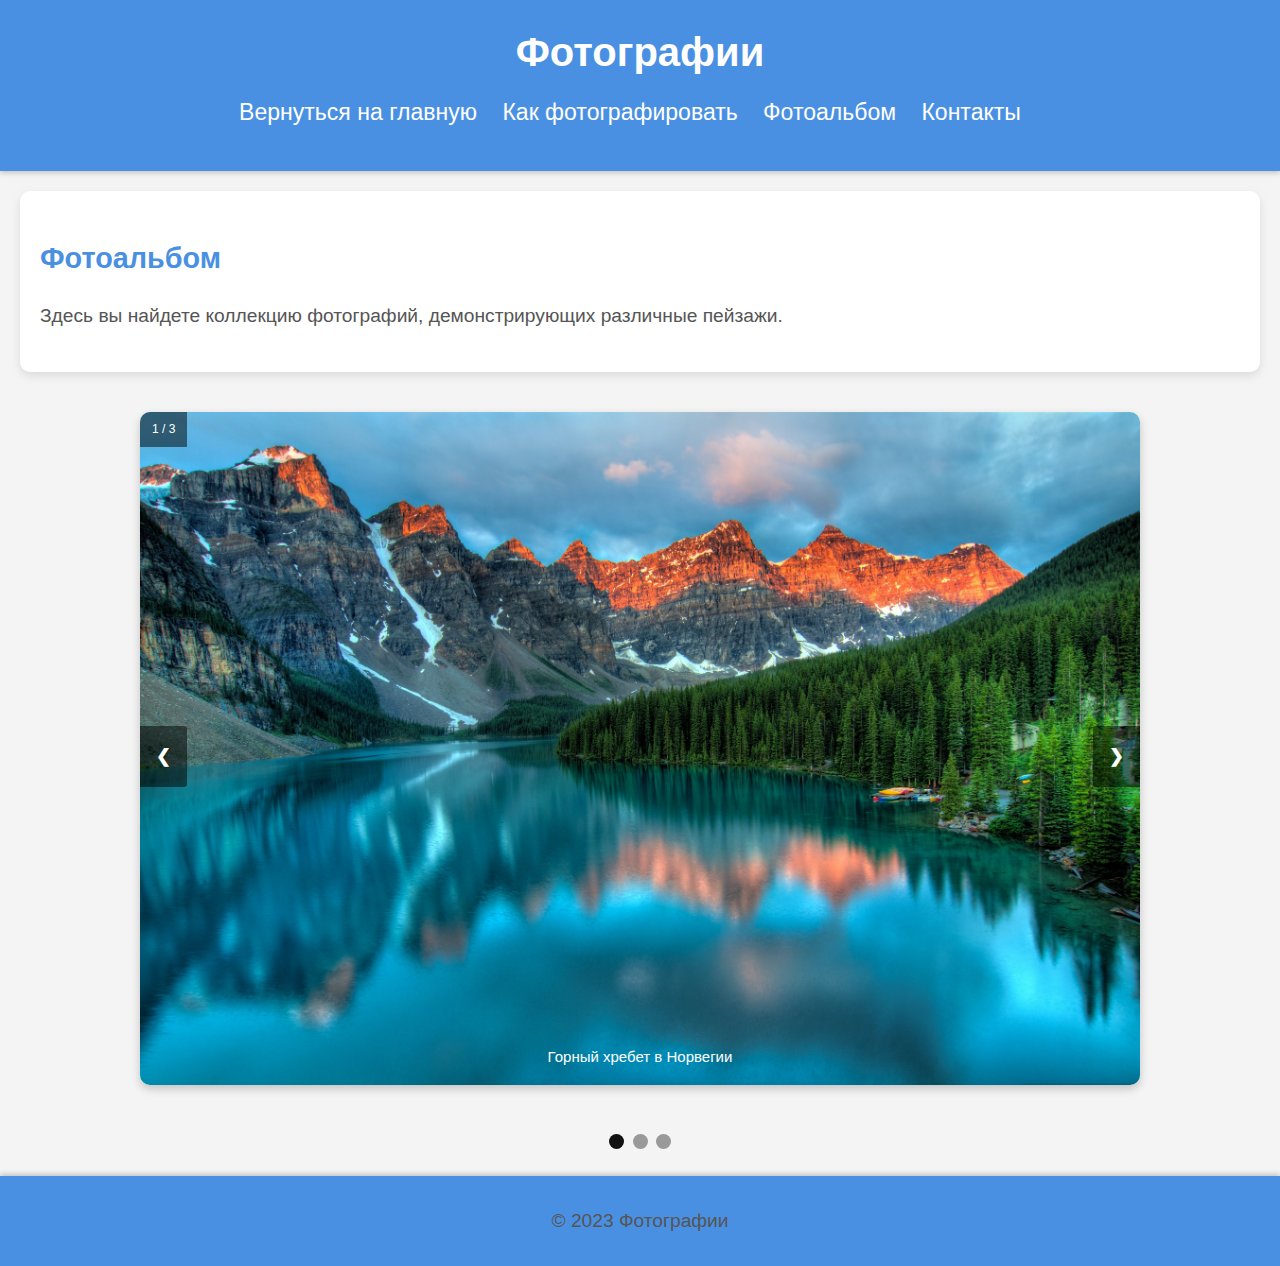
==== photoalbum.html @ 38891dc7 "1" ====
<!DOCTYPE html>
<html lang="ru">
<head>
    <meta charset="UTF-8">
    <meta name="viewport" content="width=device-width, initial-scale=1.0">
    <title>Фотоальбом</title>
    <link rel="stylesheet" href="styles.css"> <!-- Подключение внешнего CSS файла -->
    <link rel="icon" type="image\png" href="img\icon.png"> <!-- Иконка сайта -->
</head>
<body>
    <header>
        <h1>Фотографии</h1> <!-- Заголовок шапки -->
        <nav>
            <ul>
                
                <!-- Навигационные ссылки -->
                <li><a href="index.html">Вернуться на главную</a></li>
                <li><a href="guide.html">Как фотографировать</a></li>
                <li><a href="photoalbum.html">Фотоальбом</a></li>
                <li><a href="contacts.html">Контакты</a></li>
            </ul>
        </nav>
    </header>
    <main>
        <section>
            <h2>Фотоальбом</h2> 
            <p>Здесь вы найдете коллекцию фотографий, демонстрирующих различные пейзажи.</p> 
        </section>
        <div class="slideshow-container">
            <!-- Первый слайд -->
            <div class="mySlides fade">
                <div class="numbertext">1 / 3</div> 
                <img src="img/photomountans.jpg" style="width:100%"> 
                <div class="text">Горный хребет в Норвегии</div> 
            </div>
            <!-- Второй слайд -->
            <div class="mySlides fade">
                <div class="numbertext">2 / 3</div> 
                <img src="img/photosee.jpg" style="width:100%"> 
                <div class="text">Заход солнца на острове</div> 
            </div>
            <!-- Третий слайд -->
            <div class="mySlides fade">
                <div class="numbertext">3 / 3</div> 
                <img src="img/photohouse.jpg" style="width:100%"> 
                <div class="text">Деревянный домик в горах</div> 
            </div>
            <!-- Кнопки навигации -->
            <a class="prev" onclick="plusSlides(-1)">&#10094;</a> 
            <a class="next" onclick="plusSlides(1)">&#10095;</a> 
        </div>
        <br>
        <!-- Индикаторы слайдов -->
        <div style="text-align:center">
            <span class="dot" onclick="currentSlide(1)"></span> 
            <span class="dot" onclick="currentSlide(2)"></span> 
            <span class="dot" onclick="currentSlide(3)"></span> 
        </div>
    </main>
    <footer>
        <p>&copy; 2023 Фотографии</p> <!-- Копирайт -->
    </footer>
    <noscript>
        <p>Пожалуйста, включите JavaScript</p> <!-- Сообщение для пользователей с отключенным JavaScript -->
    </noscript>
    <script src="script.js"></script> <!-- Подключение внешнего JavaScript файла -->
</body>
</html>
---- styles.css ----
/* Основные стили для body */
body {
    font-family: 'Arial', sans-serif;
    line-height: 1.6;
    margin: 0;
    padding: 0;
    display: flex;
    flex-direction: column;
    min-height: 100vh;
    background-color: #f4f4f4;
    color: #333;
}

/** {*/
/*    outline: 4px solid green !important;*/
/*}*/

/* Стили для шапки сайта */
header {
    background-color: #4a90e2;
    color: #fff;
    padding: 20px;
    text-align: center;
    box-shadow: 0 2px 5px rgba(0, 0, 0, 0.2);
}

/* Стили для заголовка в шапке */
header h1 {
    margin: 0;
    font-size: 2.5em;
    font-weight: bold;
}

/* Стили для навигационного меню */
nav ul {
    list-style: none;
    padding: 0;
    margin-top: 10px;
}

/* Стили для элементов списка в навигационном меню */
nav ul li {
    display: inline;
    margin-right: 20px;
}

/* Стили для ссылок в навигационном меню */
nav ul li a {
    color: #fff;
    text-decoration: none;
    font-size: 1.2em;
    transition: color 0.3s ease;
}

/* Стили для ссылок в навигационном меню при наведении */
nav ul li a:hover {
    color: #ffcc00;
}

/* Стили для основного содержимого страницы */
main {
    padding: 20px;
    flex: 1;
}

/* Стили для секций в основном содержимом */
section {
    margin-bottom: 40px;
    background-color: #fff;
    padding: 20px;
    border-radius: 10px;
    box-shadow: 0 4px 10px rgba(0, 0, 0, 0.1);
}

/* Стили для заголовков второго уровня */
h2 {
    color: #4a90e2;
    font-size: 1.8em;
    margin-bottom: 20px;
}

/* Стили для параграфов */
p {
    margin-bottom: 20px;
    font-size: 1.2em;
    color: #555;
}

/* Стили для неупорядоченных списков */
ul {
    list-style: disc;
    margin-bottom: 20px;
    padding-left: 20px;
    font-size: 1.2em;
    color: #555;
}

/* Стили для изображений */
img {
    display: block;
    margin: 20px auto;
    max-width: 100%;
    height: auto;
    border-radius: 10px;
    box-shadow: 0 4px 10px rgba(0, 0, 0, 0.2);
}

/* Стили для подвала сайта */
footer {
    background-color: #4a90e2;
    color: #fff;
    padding: 10px;
    text-align: center;
    margin-top: auto;
    box-shadow: 0 -2px 5px rgba(0, 0, 0, 0.2);
}

/* Стили для галереи фотографий */
.photo-gallery {
    display: flex;
    flex-wrap: wrap;
    justify-content: space-between;
}

/* Стили для изображений в галерее */
.photo-gallery img {
    width: 30%;
    margin-bottom: 20px;
    border-radius: 10px;
    box-shadow: 0 4px 10px rgba(0, 0, 0, 0.2);
}

/* Стили для контейнера слайд-шоу */
.slideshow-container {
    max-width: 1000px;
    position: relative;
    margin: auto;
}

/* Стили для слайдов */
.mySlides {
    display: none;
}

/* Стили для кнопок "предыдущий" и "следующий" */
.prev, .next {
    cursor: pointer;
    position: absolute;
    top: 50%;
    width: auto;
    padding: 16px;
    margin-top: -22px;
    color: white;
    font-weight: bold;
    font-size: 18px;
    transition: 0.6s ease;
    border-radius: 0 3px 3px 0;
    user-select: none;
    background-color: rgba(0, 0, 0, 0.5);
}

/* Стили для кнопки "следующий" */
.next {
    right: 0;
    border-radius: 3px 0 0 3px;
}

/* Стили для кнопок "предыдущий" и "следующий" при наведении */
.prev:hover, .next:hover {
    background-color: rgba(0, 0, 0, 0.8);
}

/* Стили для текста на слайдах */
.text {
    color: #ffffff;
    font-size: 15px;
    padding: 8px 12px;
    position: absolute;
    bottom: 8px;
    width: 100%;
    text-align: center;
    border-radius: 0 0 10px 10px;
    box-sizing: border-box;
}

/* Стили для номера слайда */
.numbertext {
    color: #ffffff;
    font-size: 12px;
    padding: 8px 12px;
    position: absolute;
    top: 0;
    background-color: rgba(0, 0, 0, 0.5);
    border-radius: 10px 0 0 0;
}

/* Стили для точек навигации слайд-шоу */
.dot {
    cursor: pointer;
    height: 15px;
    width: 15px;
    margin: 0 2px;
    background-color: #999999;
    border-radius: 50%;
    display: inline-block;
    transition: background-color 0.6s ease;
}

/* Стили для активной точки или точки при наведении */
.active, .dot:hover {
    background-color: #111111;
}

/* Анимация для плавного перехода между слайдами */
.fade {
    -webkit-animation-name: fade;
    -webkit-animation-duration: 1.5s;
    animation-name: fade;
    animation-duration: 1.5s;
}

/* Ключевые кадры для анимации fade */
@-webkit-keyframes fade {
    from {opacity: .4}
    to {opacity: 1}
}

@keyframes fade {
    from {opacity: .4}
    to {opacity: 1}
}

/* Медиа-запрос для устройств с шириной экрана до 768px */
@media only screen and (max-width: 768px) {
    /* Уменьшаем отступы в шапке */
    header {
        padding: 10px;
    }

    /* Меняем отображение элементов навигации на блочное */
    nav ul li {
        display: block;
        margin: 10px 0;
    }

    /* Уменьшаем отступы в основном содержимом */
    main {
        padding: 10px;
    }

    /* Уменьшаем отступы между секциями */
    section {
        margin-bottom: 20px;
    }

    /* Уменьшаем отступы для изображений */
    img {
        margin: 10px auto;
    }

    /* Уменьшаем ширину изображений в галерее */
    .photo-gallery img {
        width: 48%;
        margin-bottom: 10px;
    }

    /* Уменьшаем размер шрифта для кнопок и текста на слайдах */
    .prev, .next, .text {
        font-size: 14px;
    }
}

/* Медиа-запрос для устройств с шириной экрана до 480px */
@media only screen and (max-width: 480px) {
    /* Устанавливаем ширину изображений в галерее на 100% */
    .photo-gallery img {
        width: 100%;
        margin-bottom: 10px;
    }

    /* Уменьшаем размер шрифта для кнопок и текста на слайдах */
    .prev, .next, .text {
        font-size: 12px;
    }
}
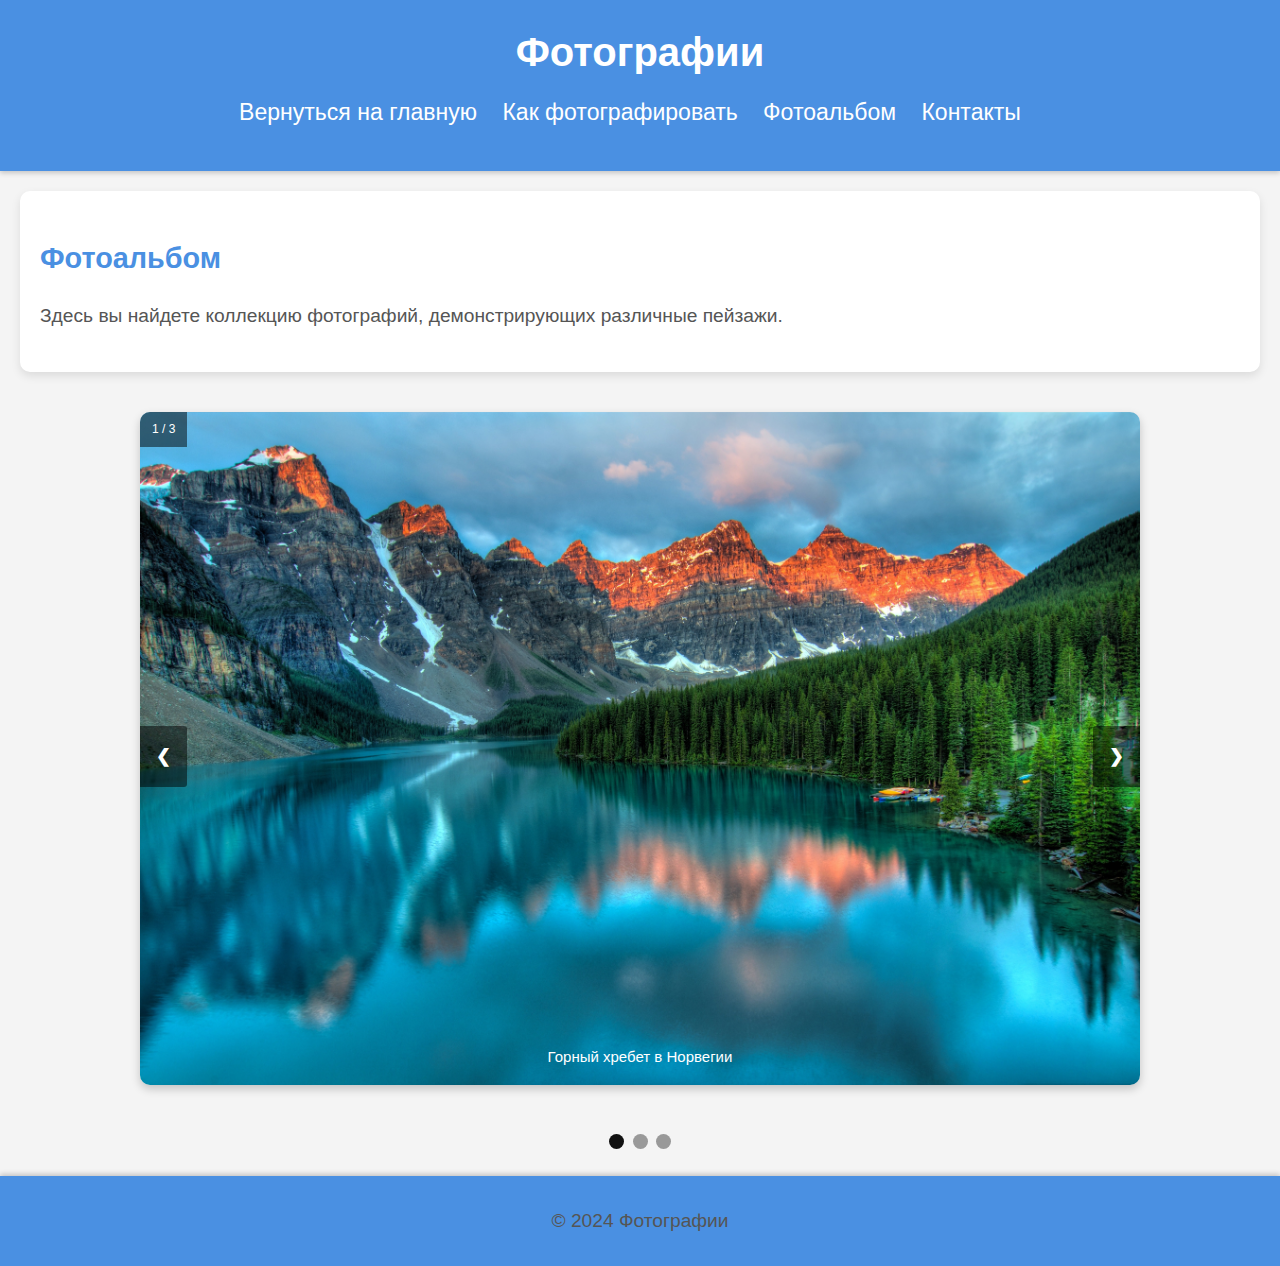
==== commit dd64d86f: "Update photoalbum.html" ====
--- a/photoalbum.html
+++ b/photoalbum.html
@@ -58,11 +58,11 @@
         </div>
     </main>
     <footer>
-        <p>&copy; 2023 Фотографии</p> <!-- Копирайт -->
+        <p>&copy; 2024 Фотографии</p> <!-- Копирайт -->
     </footer>
     <noscript>
         <p>Пожалуйста, включите JavaScript</p> <!-- Сообщение для пользователей с отключенным JavaScript -->
     </noscript>
     <script src="script.js"></script> <!-- Подключение внешнего JavaScript файла -->
 </body>
-</html>+</html>
